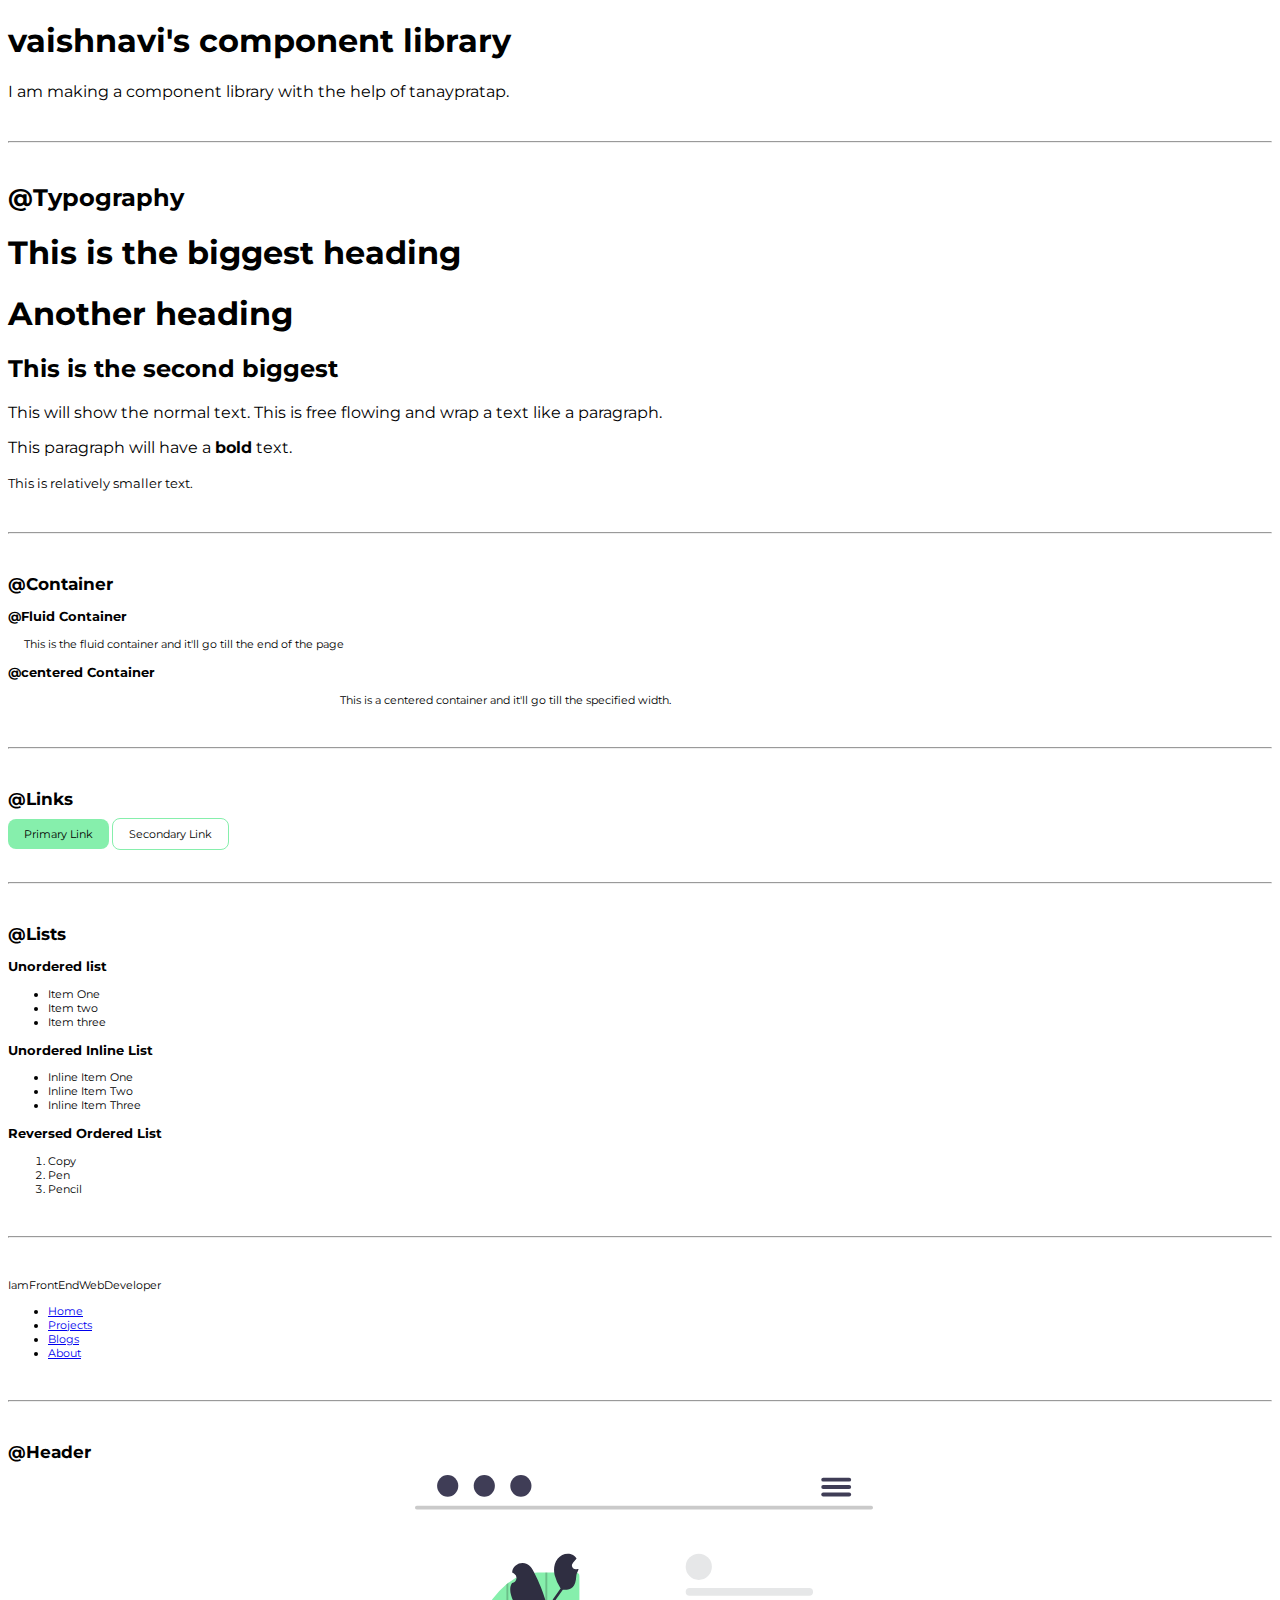
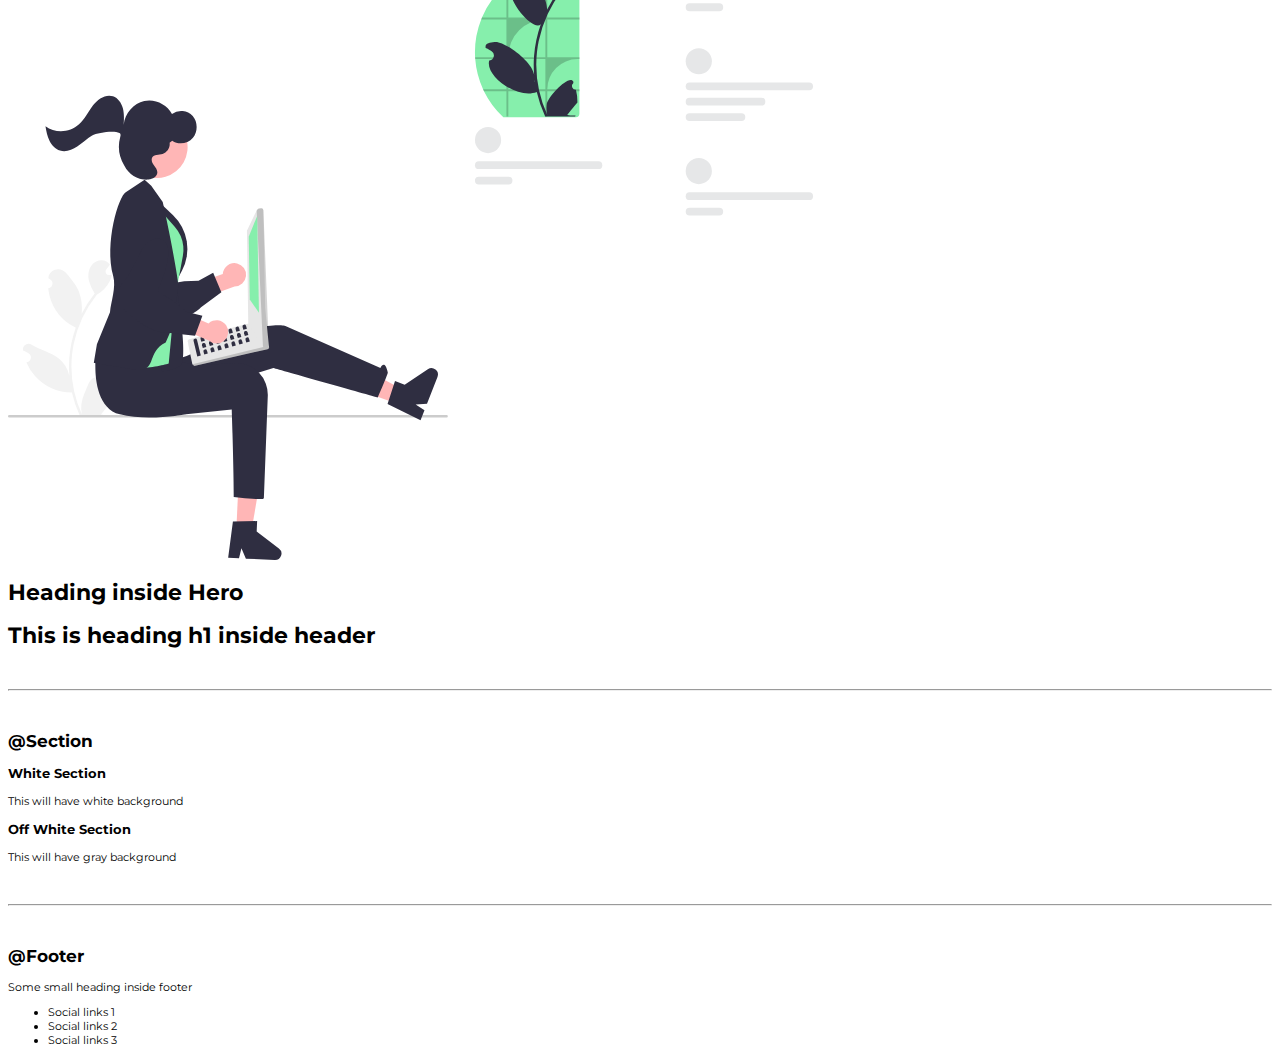
==== index.html @ 8c8ff45e "style: links" ====
<!DOCTYPE html>
<html lang="en">

<head>
    <meta charset="UTF-8">
    <meta http-equiv="X-UA-Compatible" content="IE=edge">
    <meta name="viewport" content="width=device-width, initial-scale=1.0">
    <title>Component Library</title>

    <link href="styles.css" rel="stylesheet" />
</head>

<body>
    <h1>vaishnavi's component library</h1>
    <p>I am making a component library with the help of tanaypratap.</p>

    <hr>

    <h2>@Typography</h2>

    <h1> This is the biggest heading</h1>
    <h1>Another heading</h1>

    <h2>This is the second biggest </h2>
    <p>This will show the normal text. This is free flowing and wrap a text like a paragraph. </p>
    <p>This paragraph will have a <strong>bold</strong> text.</p>
    <small>This is relatively smaller text.<small>

            <hr>

            <h2>@Container</h2>

            <h3>@Fluid Container</h3>
            <div class="container">This is the fluid container and it'll go till the end of the page</div>

            <h3>@centered Container</h3>
            <div class="container container-center">This is a centered container and it'll go till the specified width.
            </div>


                <hr>

                    <h2>@Links</h2>

                    <a class="link link-primary"href="/">Primary Link</a>
                    <a class="link link-secondary"href="/">Secondary Link</a>

                    <hr>

                    <h2>@Lists</h2>

                    <h3>Unordered list</h3>
                    <ul>
                        <li>Item One</li>
                        <li>Item two</li>
                        <li>Item three</li>
                    </ul>

                    <h3>Unordered Inline List</h3>
                    <ul>
                        <li>Inline Item One</li>
                        <li>Inline Item Two</li>
                        <li>Inline Item Three</li>
                    </ul>

                    <h3>Reversed Ordered List</h3>
                    <ol>
                        <li>Copy</li>
                        <li>Pen</li>
                        <li>Pencil</li>
                    </ol>

                    <hr>

                    <nav>
                        <div>IamFrontEndWebDeveloper</div>
                        <ul>
                            <li>
                                <a href="/">Home</a>
                            </li>
                            <li>
                                <a href="/">Projects</a>
                            </li>
                            <li>
                                <a href="/">Blogs</a>
                            </li>
                            <li>
                                <a href="/">About</a>
                            </li>
                        </ul>
                    </nav>

                    <hr>
                    <h2>@Header</h2>
                    <header>
                        <img src="images/hero.svg" />
                        <h1>Heading inside Hero</h1>
                        <h1>This is heading h1 inside header</h1>

                    </header>

                    <hr>

                    <h2>@Section</h2>
                    <section>
                        <h3>White Section</h3>
                        <p>This will have white background</p>
                    </section>

                    <section>
                        <h3>Off White Section</h3>
                        <p>This will have gray background</p>
                    </section>

                    <hr>

                    <h2>@Footer</h2>
                    <footer>
                        <div>Some small heading inside footer</div>
                        <ul>
                            <li>Social links 1</li>
                            <li>Social links 2</li>
                            <li>Social links 3</li>
                        </ul>
                    </footer>


                    <!-- <div style="height: 25vh;"></div> -->
                    <!-- vh means veiw height -->


</body>

</html>
---- styles.css ----
@import url('https://fonts.googleapis.com/css2?family=Montserrat:wght@400;700&display=swap');

:root{
    --primary-color: #86efac;
}

body{
    font-family: 'Montserrat', sans-serif; 
}

hr{
    margin: 2.5rem 0rem;
}


/**Container**/
.container{
    padding: 0rem 1rem;
}

.container-center{
max-width: 600px; 
 margin: auto;
} 

/* links */
.link{
text-decoration: none;
padding: 0.5rem 1rem;
}

.link-primary {
    background-color: var(--primary-color);
    border-radius: 0.5rem;
    color: black;
}

.link-secondary{
    color: black;
    border-radius: 0.5rem;
    border: 1px solid var(--primary-color);
}
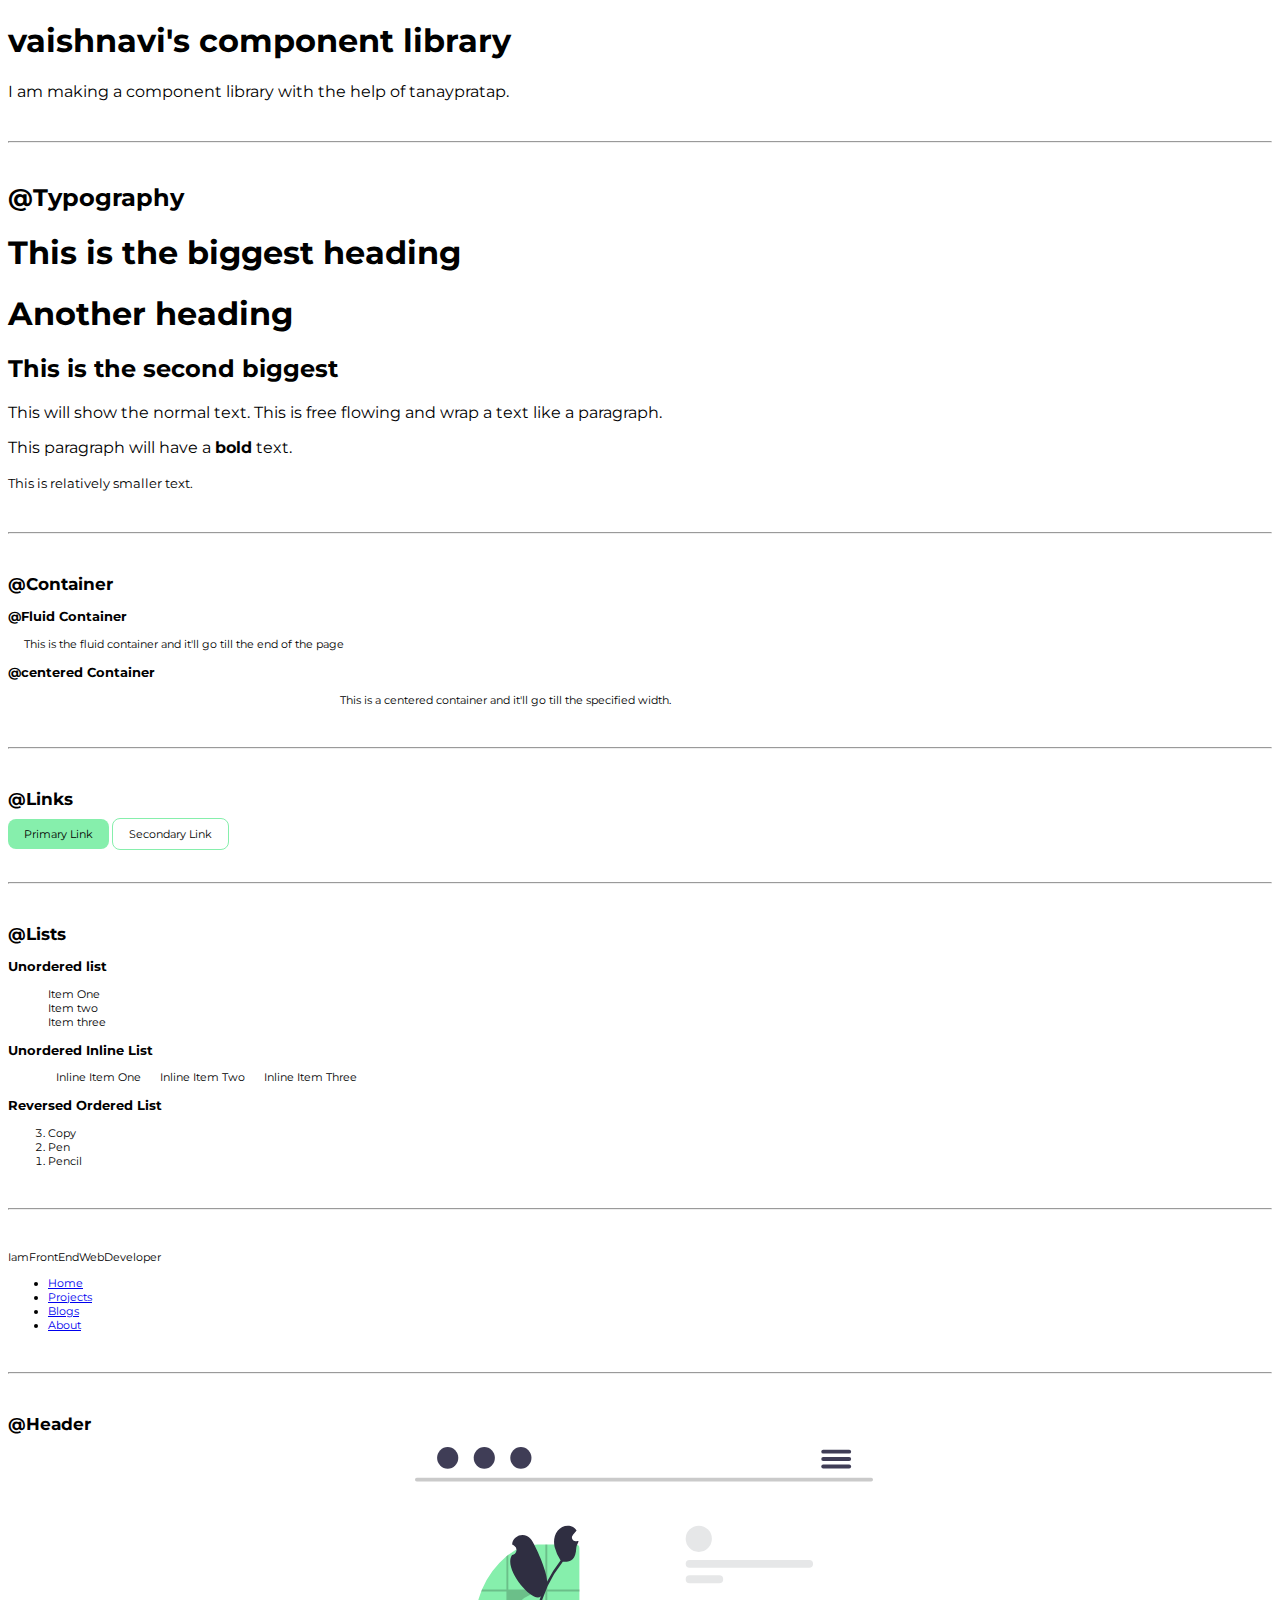
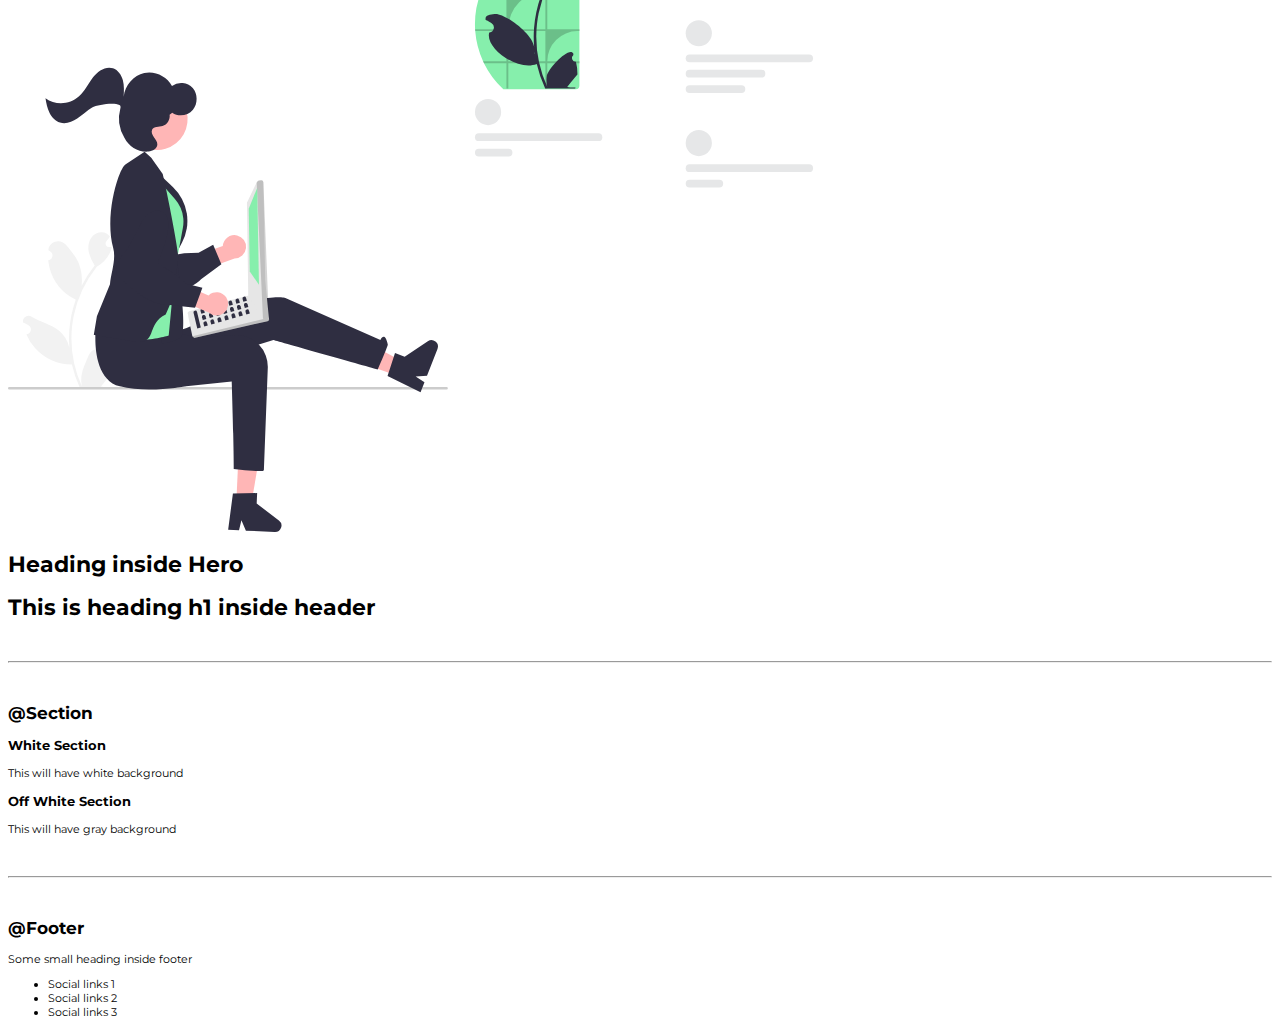
==== commit 01399b80: "style: lists" ====
--- a/index.html
+++ b/index.html
@@ -50,21 +50,21 @@
                     <h2>@Lists</h2>
 
                     <h3>Unordered list</h3>
-                    <ul>
+                    <ul class="list-non-bullet">
                         <li>Item One</li>
                         <li>Item two</li>
                         <li>Item three</li>
                     </ul>
 
                     <h3>Unordered Inline List</h3>
-                    <ul>
-                        <li>Inline Item One</li>
-                        <li>Inline Item Two</li>
-                        <li>Inline Item Three</li>
+                    <ul class="list-non-bullets">
+                        <li class="list-item-inline">Inline Item One</li>
+                        <li class="list-item-inline">Inline Item Two</li>
+                        <li class="list-item-inline">Inline Item Three</li>
                     </ul>
 
                     <h3>Reversed Ordered List</h3>
-                    <ol>
+                    <ol reversed>
                         <li>Copy</li>
                         <li>Pen</li>
                         <li>Pencil</li>
--- a/styles.css
+++ b/styles.css
@@ -41,5 +41,12 @@
     border: 1px solid var(--primary-color);
 }
 
+/* lists */
+.list-non-bullet{
+    list-style: none;
+}
 
-
+.list-item-inline{
+    display: inline;
+    padding: 0rem 0.5rem;
+}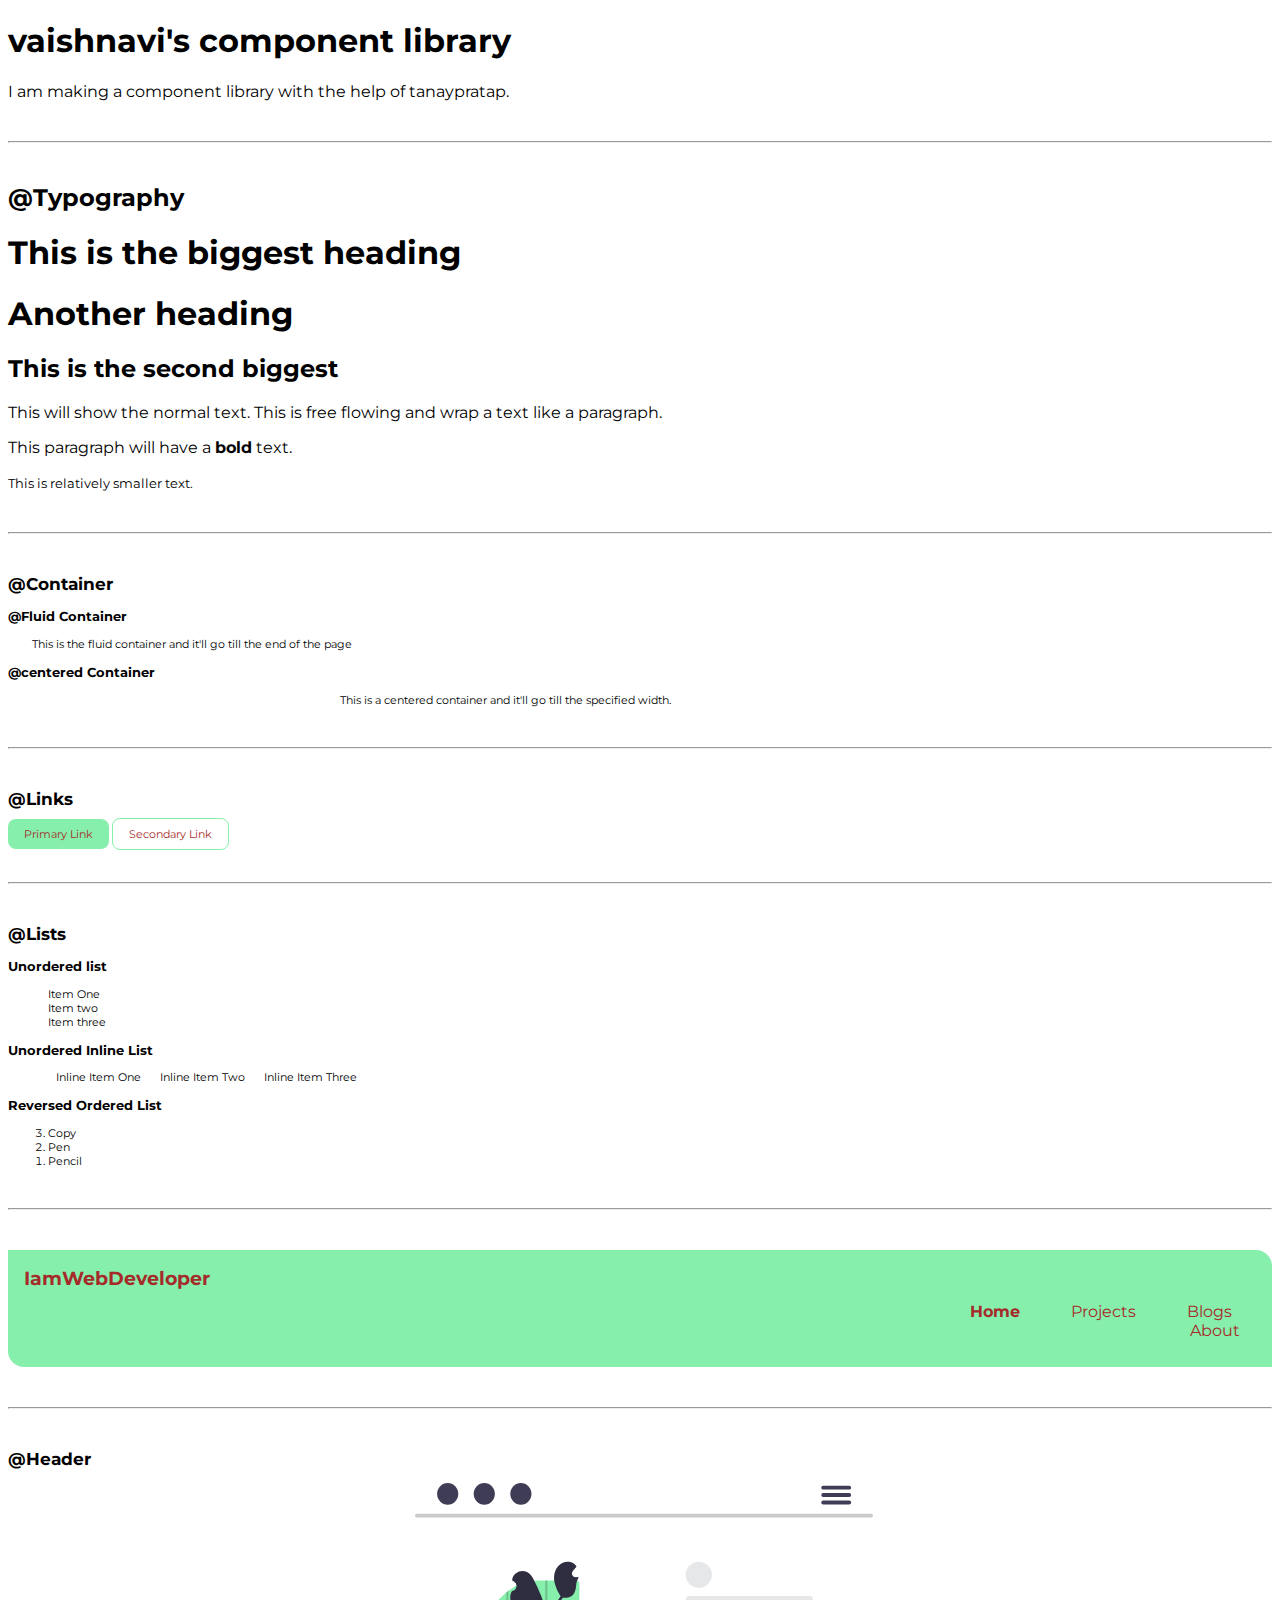
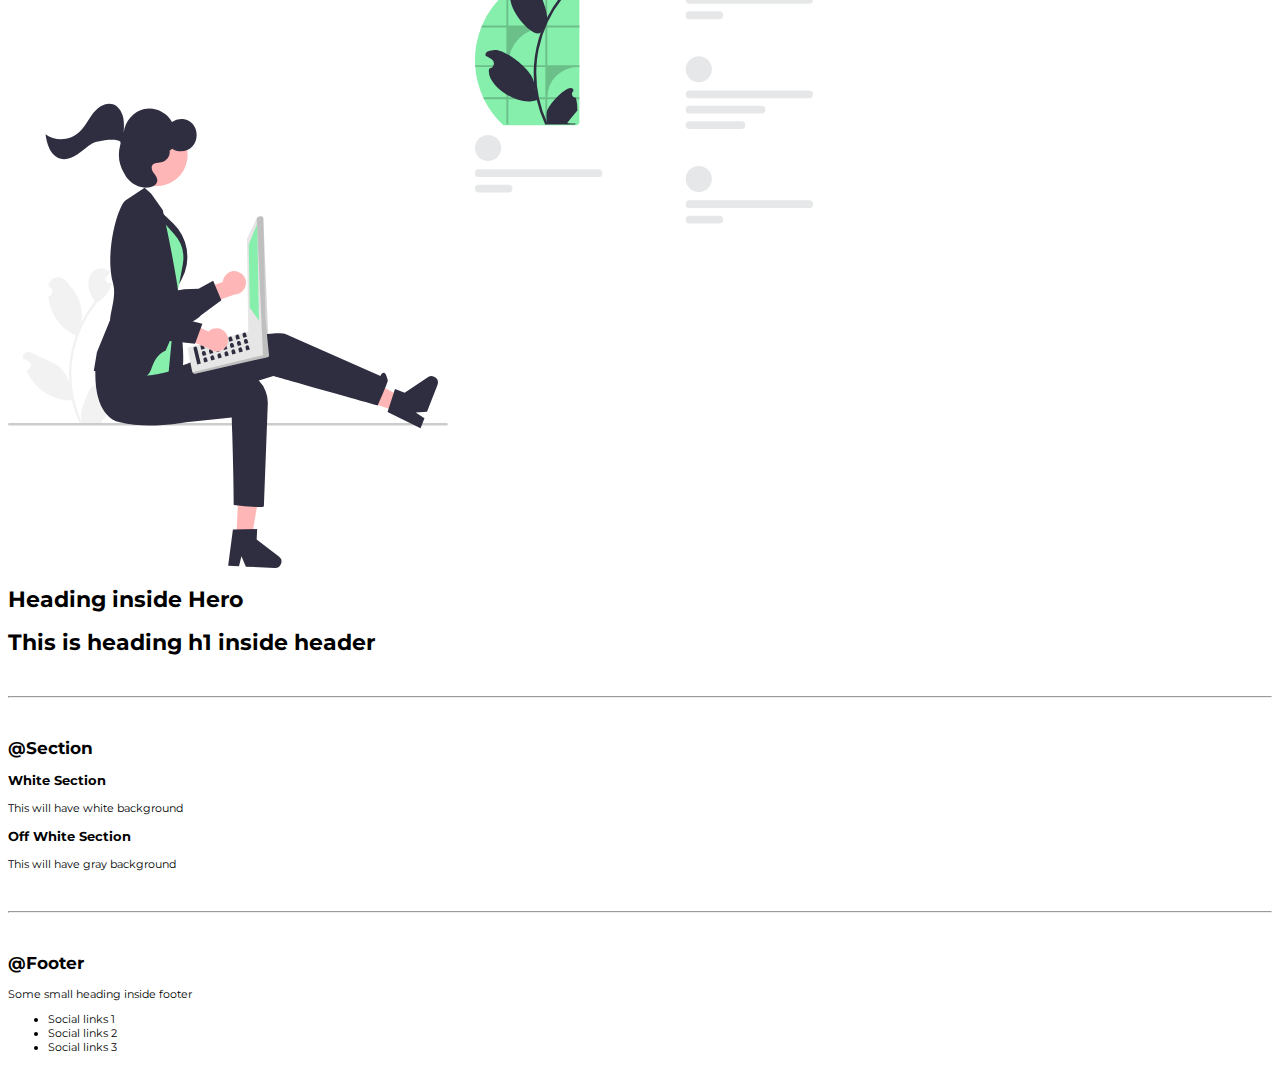
==== commit 87593554: "style: navigation" ====
--- a/index.html
+++ b/index.html
@@ -72,20 +72,20 @@
 
                     <hr>
 
-                    <nav>
-                        <div>IamFrontEndWebDeveloper</div>
-                        <ul>
-                            <li>
-                                <a href="/">Home</a>
+                    <nav class="navigation container">
+                        <div class="nav-brand">IamWebDeveloper</div>
+                        <ul class="list-non-bullet nav-pills">
+                            <li class="list-item-inline">
+                                <a class="link link-active" href="/">Home</a>
+                            </li>
+                            <li class="list-item-inline">
+                                <a class="link" href="/">Projects</a>
+                            </li>
+                            <li class="list-item-inline">
+                                <a class="link" href="/">Blogs</a>
                             </li>
                             <li>
-                                <a href="/">Projects</a>
-                            </li>
-                            <li>
-                                <a href="/">Blogs</a>
-                            </li>
-                            <li>
-                                <a href="/">About</a>
+                                <a class="link" href="/">About</a>
                             </li>
                         </ul>
                     </nav>
--- a/styles.css
+++ b/styles.css
@@ -15,7 +15,8 @@
 
 /**Container**/
 .container{
-    padding: 0rem 1rem;
+    padding: 0rem 1.5rem;
+
 }
 
 .container-center{
@@ -32,11 +33,11 @@
 .link-primary {
     background-color: var(--primary-color);
     border-radius: 0.5rem;
-    color: black;
+    color: brown;
 }
 
 .link-secondary{
-    color: black;
+    color: brown;
     border-radius: 0.5rem;
     border: 1px solid var(--primary-color);
 }
@@ -49,4 +50,34 @@
 .list-item-inline{
     display: inline;
     padding: 0rem 0.5rem;
+}
+
+
+/* navigation */
+
+.navigation{
+    background-color:var(--primary-color);
+    color:brown;
+    padding: 1rem;
+    /* border-bottom-left-radius: 1rem;
+    border-top-right-radius: 1rem; */
+    border-radius: 0rem 1rem 0rem 1rem;
+}
+
+.navigation .nav-brand{
+    font-weight: bold;
+    font-size: 1.2rem;
+}
+
+.navigation .nav-pills{
+    text-align: right;
+}
+
+.navigation .link{
+    color:brown;
+    font-size: medium;
+}
+
+.navigation .link-active{
+    font-weight: bold;
 }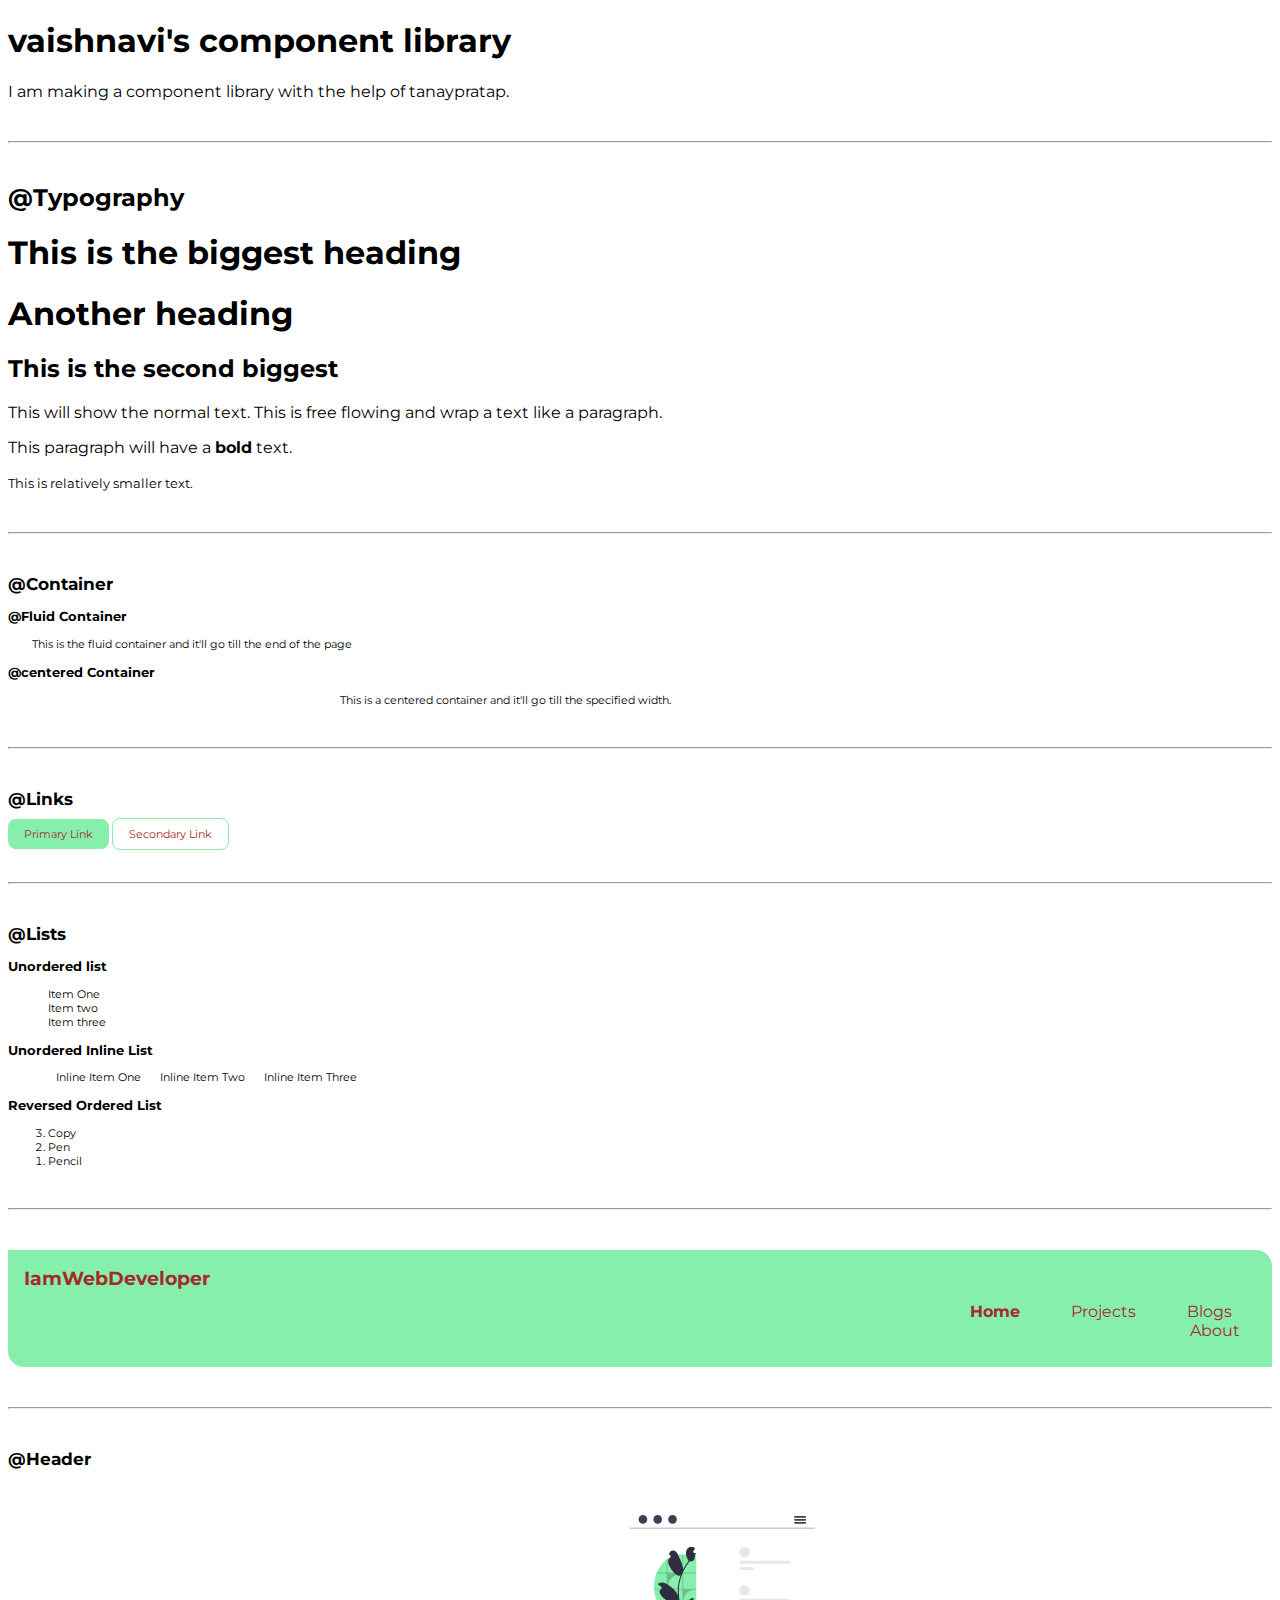
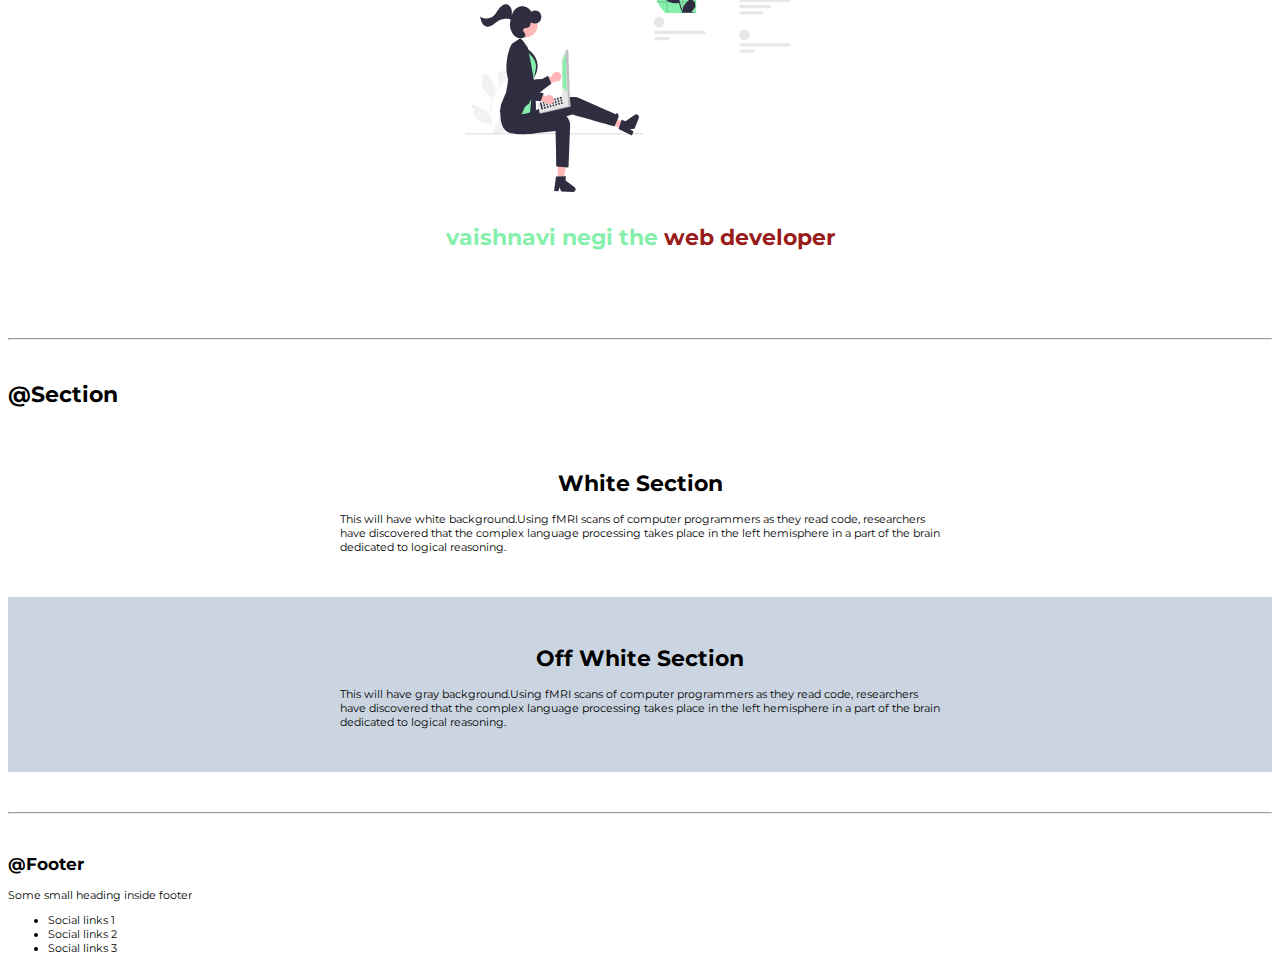
==== commit b070b3ca: "style: section" ====
--- a/index.html
+++ b/index.html
@@ -92,24 +92,26 @@
 
                     <hr>
                     <h2>@Header</h2>
-                    <header>
-                        <img src="images/hero.svg" />
-                        <h1>Heading inside Hero</h1>
-                        <h1>This is heading h1 inside header</h1>
-
+                    <header class="hero">
+                        <img class="hero-img" src="images/hero.svg" />
+                        <h1 class="hero-heading"> <span style="color: var(--primary-color)">vaishnavi negi the </span>web developer</h1>
                     </header>
 
                     <hr>
 
-                    <h2>@Section</h2>
-                    <section>
-                        <h3>White Section</h3>
-                        <p>This will have white background</p>
+                    <h1>@Section</h1>
+                    <section class="section"><div class="container container-center"><h1>White Section</h1>
+                        <p>This will have white background.Using fMRI scans of computer programmers as they read code, researchers have discovered that the complex language processing takes place in the left hemisphere in a part of the brain dedicated to logical reasoning.</p>
+                    </div>
+                        
                     </section>
 
-                    <section>
-                        <h3>Off White Section</h3>
-                        <p>This will have gray background</p>
+                    <section class="section ow">
+                        <div class="container container-center"><h1>Off White Section</h1>
+                            <p>This will have gray background.Using fMRI scans of computer programmers as they read code, researchers have discovered that the complex language processing takes place in the left hemisphere in a part of the brain dedicated to logical reasoning.</p>
+
+                        </div>
+                        
                     </section>
 
                     <hr>
--- a/styles.css
+++ b/styles.css
@@ -2,6 +2,8 @@
 
 :root{
     --primary-color: #86efac;
+--dark-red: #991b1b;
+--off-white: #cbd5e1;
 }
 
 body{
@@ -80,4 +82,38 @@
 
 .navigation .link-active{
     font-weight: bold;
-}+}
+
+/* header */
+
+.hero{
+    padding: 2rem;
+}
+
+.hero .hero-img{
+    max-width: 350px;
+    display: block;
+    margin: auto;
+}
+ 
+.hero .hero-heading{
+    padding-top: 1rem;
+    text-align: center;
+    color: var(--dark-red);
+    }
+
+    /* section */
+
+    .section{
+        padding: 2rem;
+    }
+     
+    .section h1{
+        text-align: center;
+
+    }
+
+    .ow{
+        background-color: var(--off-white);
+    }
+    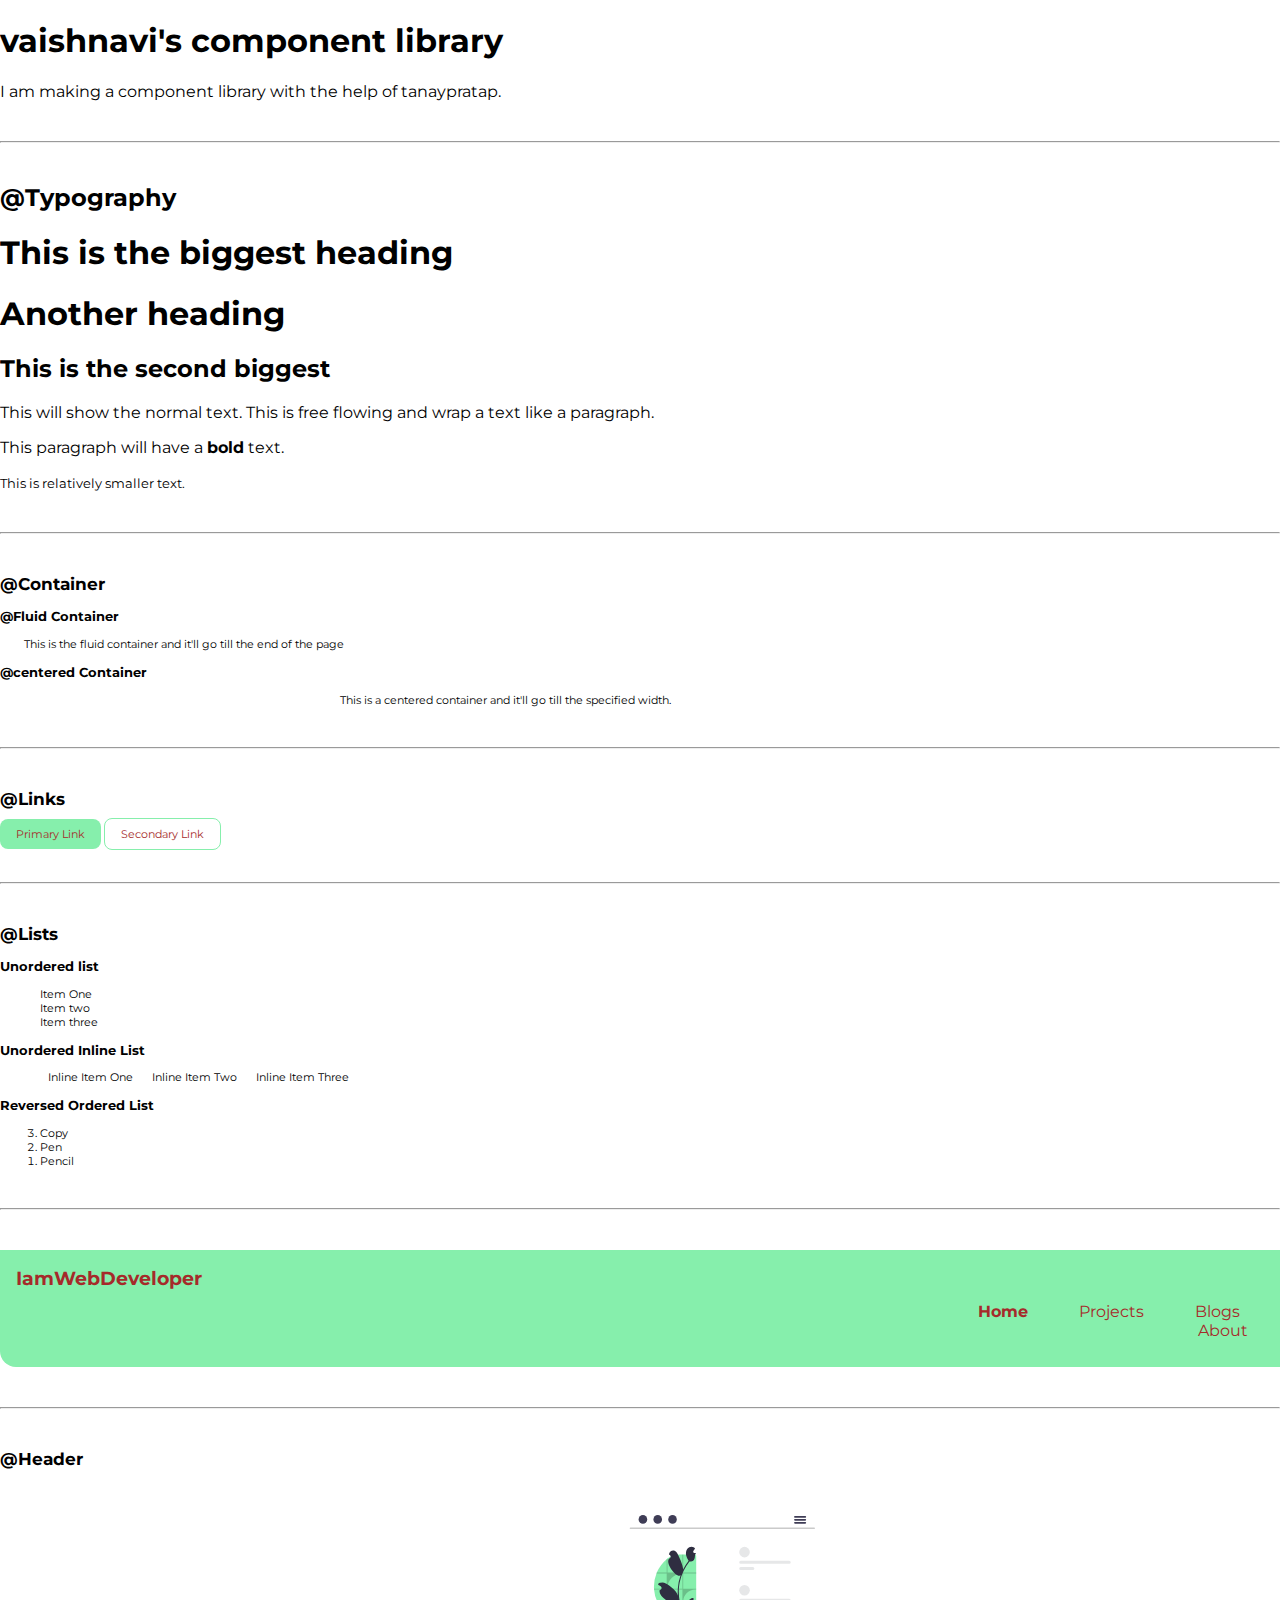
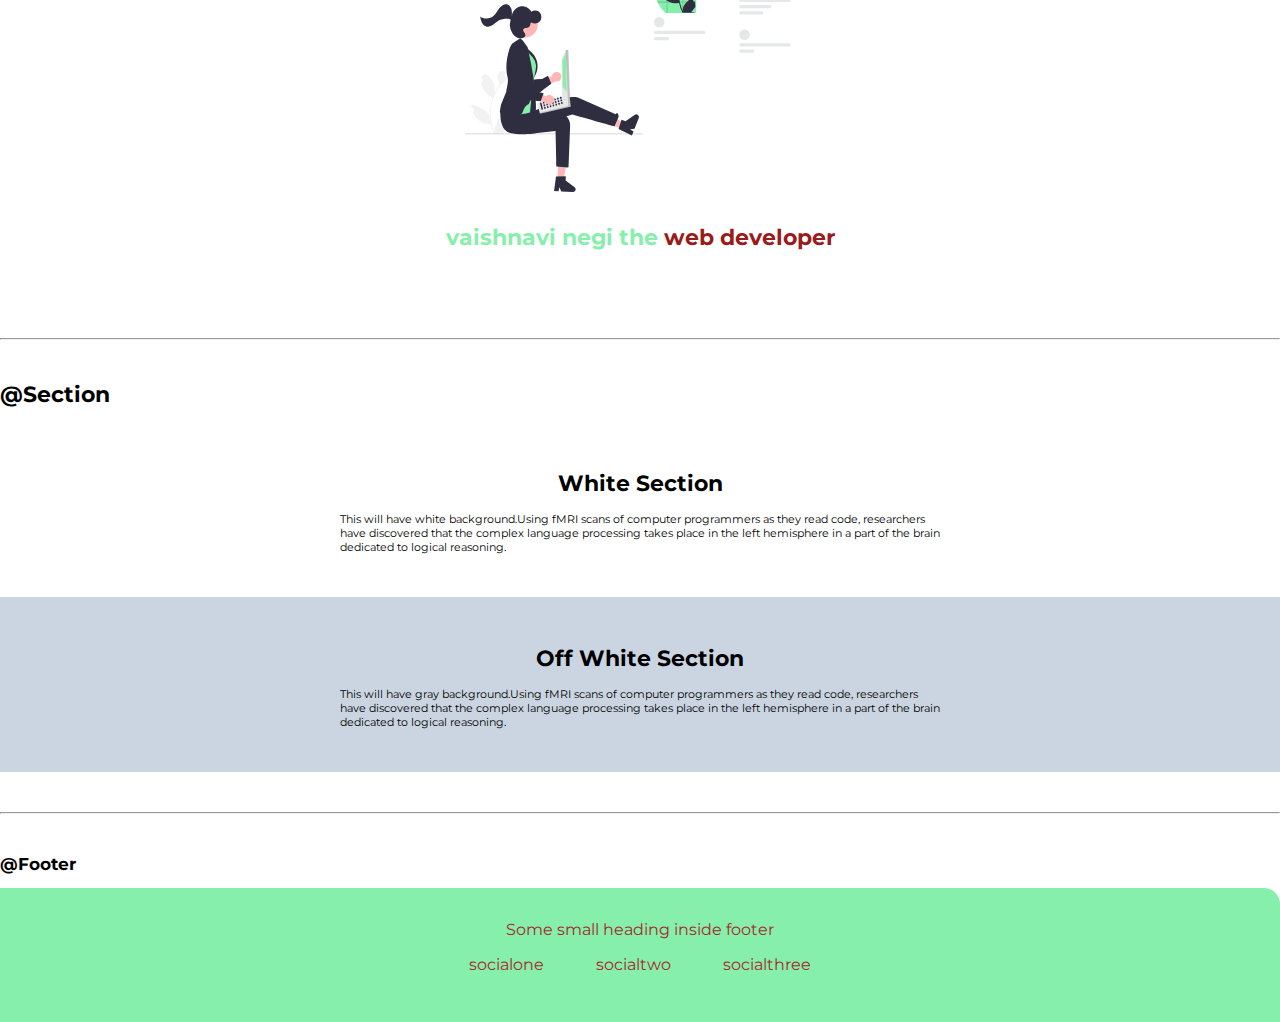
==== commit 8e15ad18: "style: footer" ====
--- a/index.html
+++ b/index.html
@@ -38,97 +38,106 @@
             </div>
 
 
-                <hr>
+            <hr>
 
-                    <h2>@Links</h2>
+            <h2>@Links</h2>
 
-                    <a class="link link-primary"href="/">Primary Link</a>
-                    <a class="link link-secondary"href="/">Secondary Link</a>
+            <a class="link link-primary" href="/">Primary Link</a>
+            <a class="link link-secondary" href="/">Secondary Link</a>
 
-                    <hr>
+            <hr>
 
-                    <h2>@Lists</h2>
+            <h2>@Lists</h2>
 
-                    <h3>Unordered list</h3>
-                    <ul class="list-non-bullet">
-                        <li>Item One</li>
-                        <li>Item two</li>
-                        <li>Item three</li>
-                    </ul>
+            <h3>Unordered list</h3>
+            <ul class="list-non-bullet">
+                <li>Item One</li>
+                <li>Item two</li>
+                <li>Item three</li>
+            </ul>
 
-                    <h3>Unordered Inline List</h3>
-                    <ul class="list-non-bullets">
-                        <li class="list-item-inline">Inline Item One</li>
-                        <li class="list-item-inline">Inline Item Two</li>
-                        <li class="list-item-inline">Inline Item Three</li>
-                    </ul>
+            <h3>Unordered Inline List</h3>
+            <ul class="list-non-bullet">
+                <li class="list-item-inline">Inline Item One</li>
+                <li class="list-item-inline">Inline Item Two</li>
+                <li class="list-item-inline">Inline Item Three</li>
+            </ul>
 
-                    <h3>Reversed Ordered List</h3>
-                    <ol reversed>
-                        <li>Copy</li>
-                        <li>Pen</li>
-                        <li>Pencil</li>
-                    </ol>
+            <h3>Reversed Ordered List</h3>
+            <ol reversed>
+                <li>Copy</li>
+                <li>Pen</li>
+                <li>Pencil</li>
+            </ol>
 
-                    <hr>
+            <hr>
 
-                    <nav class="navigation container">
-                        <div class="nav-brand">IamWebDeveloper</div>
-                        <ul class="list-non-bullet nav-pills">
-                            <li class="list-item-inline">
-                                <a class="link link-active" href="/">Home</a>
-                            </li>
-                            <li class="list-item-inline">
-                                <a class="link" href="/">Projects</a>
-                            </li>
-                            <li class="list-item-inline">
-                                <a class="link" href="/">Blogs</a>
-                            </li>
-                            <li>
-                                <a class="link" href="/">About</a>
-                            </li>
-                        </ul>
-                    </nav>
+            <nav class="navigation container">
+                <div class="nav-brand">IamWebDeveloper</div>
+                <ul class="list-non-bullet nav-pills">
+                    <li class="list-item-inline">
+                        <a class="link link-active" href="/">Home</a>
+                    </li>
+                    <li class="list-item-inline">
+                        <a class="link" href="/">Projects</a>
+                    </li>
+                    <li class="list-item-inline">
+                        <a class="link" href="/">Blogs</a>
+                    </li>
+                    <li>
+                        <a class="link" href="/">About</a>
+                    </li>
+                </ul>
+            </nav>
 
-                    <hr>
-                    <h2>@Header</h2>
-                    <header class="hero">
-                        <img class="hero-img" src="images/hero.svg" />
-                        <h1 class="hero-heading"> <span style="color: var(--primary-color)">vaishnavi negi the </span>web developer</h1>
-                    </header>
+            <hr>
+            <h2>@Header</h2>
+            <header class="hero">
+                <img class="hero-img" src="images/hero.svg" />
+                <h1 class="hero-heading"> <span style="color: var(--primary-color)">vaishnavi negi the </span>web
+                    developer</h1>
+            </header>
 
-                    <hr>
+            <hr>
 
-                    <h1>@Section</h1>
-                    <section class="section"><div class="container container-center"><h1>White Section</h1>
-                        <p>This will have white background.Using fMRI scans of computer programmers as they read code, researchers have discovered that the complex language processing takes place in the left hemisphere in a part of the brain dedicated to logical reasoning.</p>
-                    </div>
-                        
-                    </section>
+            <h1>@Section</h1>
+            <section class="section">
+                <div class="container container-center">
+                    <h1>White Section</h1>
+                    <p>This will have white background.Using fMRI scans of computer programmers as they read code,
+                        researchers have discovered that the complex language processing takes place in the left
+                        hemisphere in a part of the brain dedicated to logical reasoning.</p>
+                </div>
 
-                    <section class="section ow">
-                        <div class="container container-center"><h1>Off White Section</h1>
-                            <p>This will have gray background.Using fMRI scans of computer programmers as they read code, researchers have discovered that the complex language processing takes place in the left hemisphere in a part of the brain dedicated to logical reasoning.</p>
+            </section>
 
-                        </div>
-                        
-                    </section>
+            <section class="section ow">
+                <div class="container container-center">
+                    <h1>Off White Section</h1>
+                    <p>This will have gray background.Using fMRI scans of computer programmers as they read code,
+                        researchers have discovered that the complex language processing takes place in the left
+                        hemisphere in a part of the brain dedicated to logical reasoning.</p>
 
-                    <hr>
+                </div>
 
-                    <h2>@Footer</h2>
-                    <footer>
-                        <div>Some small heading inside footer</div>
-                        <ul>
-                            <li>Social links 1</li>
-                            <li>Social links 2</li>
-                            <li>Social links 3</li>
-                        </ul>
-                    </footer>
+            </section>
+
+            <hr>
+
+            <h2>@Footer</h2>
+            <footer class="footer">
+                <div class="footer-header">Some small heading inside footer</div>
+                <ul class="social-links list-non-bullet">
+
+                <li class="list-item-inline"><a class="link" href="/">socialone</a></li>
+                <li class="list-item-inline"><a class="link" href="/">socialtwo</a></li>
+                <li class="list-item-inline"><a class="link" href="/">socialthree</a></li>
+                </ul>
+            </footer>
 
 
-                    <!-- <div style="height: 25vh;"></div> -->
-                    <!-- vh means veiw height -->
+            <!-- <div style="height: 25vh;"></div> -->
+            <!-- vh means veiw height -->
 
 
 </body>
--- a/styles.css
+++ b/styles.css
@@ -8,6 +8,7 @@
 
 body{
     font-family: 'Montserrat', sans-serif; 
+    margin: 0px;
 }
 
 hr{
@@ -63,7 +64,7 @@
     padding: 1rem;
     /* border-bottom-left-radius: 1rem;
     border-top-right-radius: 1rem; */
-    border-radius: 0rem 1rem 0rem 1rem;
+    border-radius: 0rem 0rem 0rem 1rem;
 }
 
 .navigation .nav-brand{
@@ -116,4 +117,22 @@
     .ow{
         background-color: var(--off-white);
     }
-    +
+    /* footer */
+
+    .footer{
+        background-color: var(--primary-color);
+        padding: 2rem;
+        text-align: center;
+        color: brown;
+        font-size: medium;
+        border-radius: 0rem 1rem 0rem 0rem;
+    }
+
+    .footer .link{
+        color: brown;
+    }
+
+    .footer ul{
+        padding-inline-start: 0px;
+    }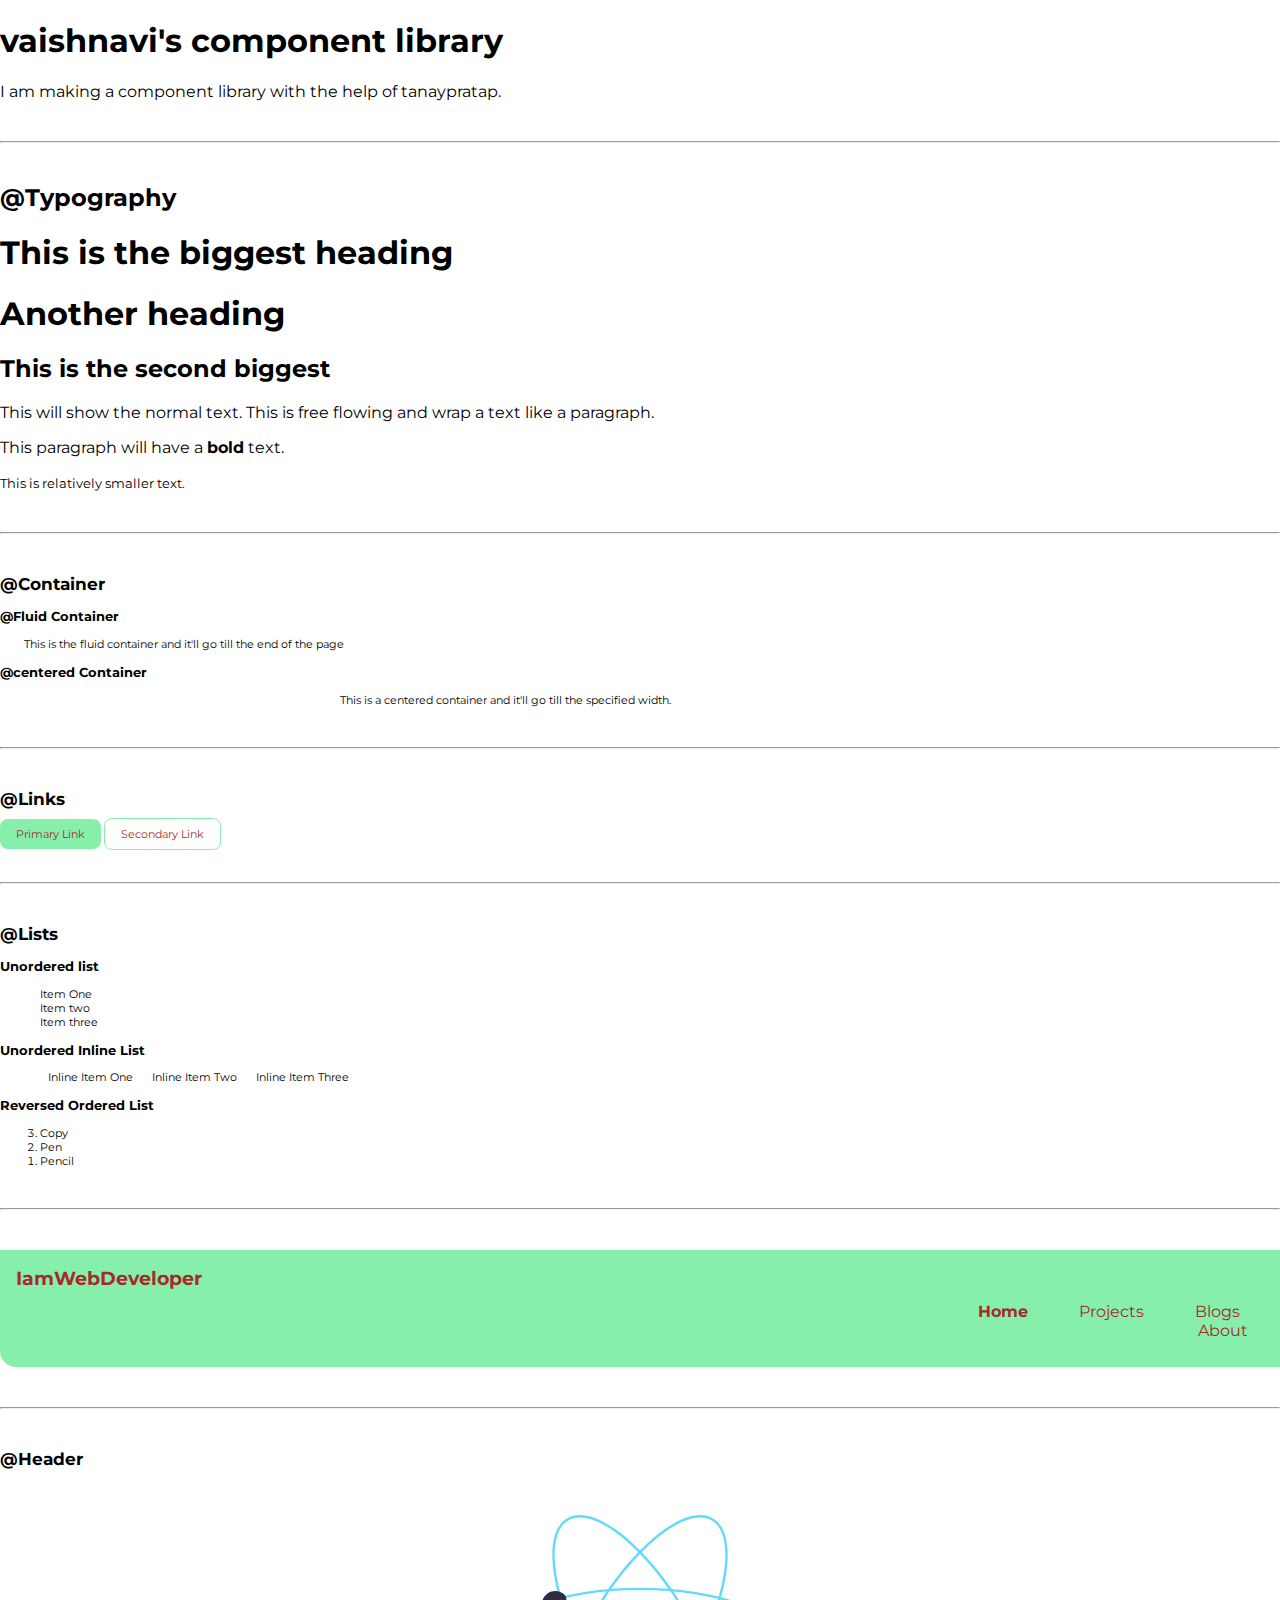
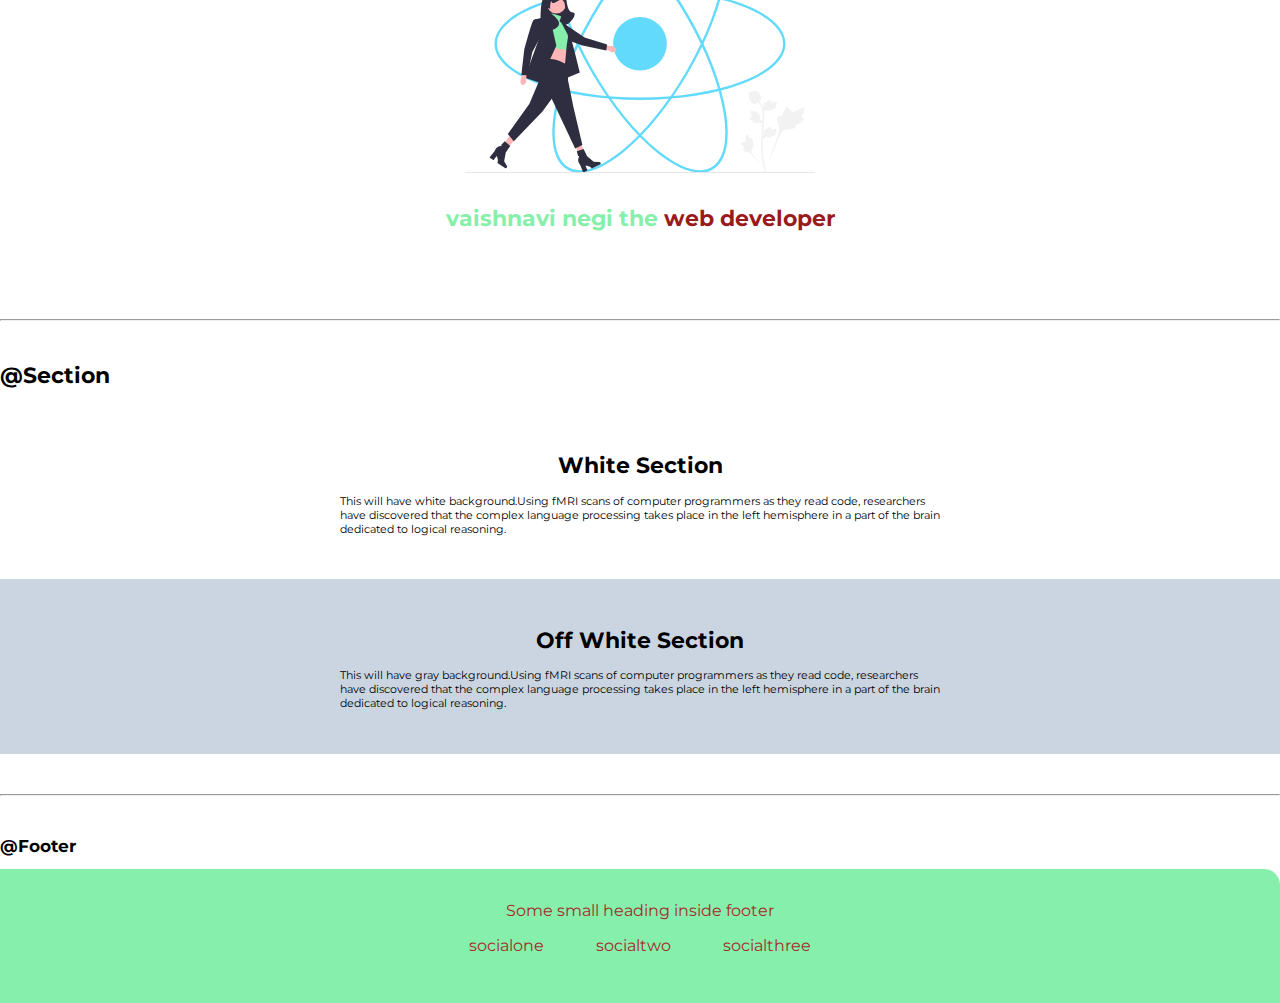
==== commit 1cc243bb: "style: image" ====
--- a/index.html
+++ b/index.html
@@ -93,7 +93,7 @@
             <hr>
             <h2>@Header</h2>
             <header class="hero">
-                <img class="hero-img" src="images/hero.svg" />
+                <img class="hero-img" src="/images/hero.svg" />
                 <h1 class="hero-heading"> <span style="color: var(--primary-color)">vaishnavi negi the </span>web
                     developer</h1>
             </header>
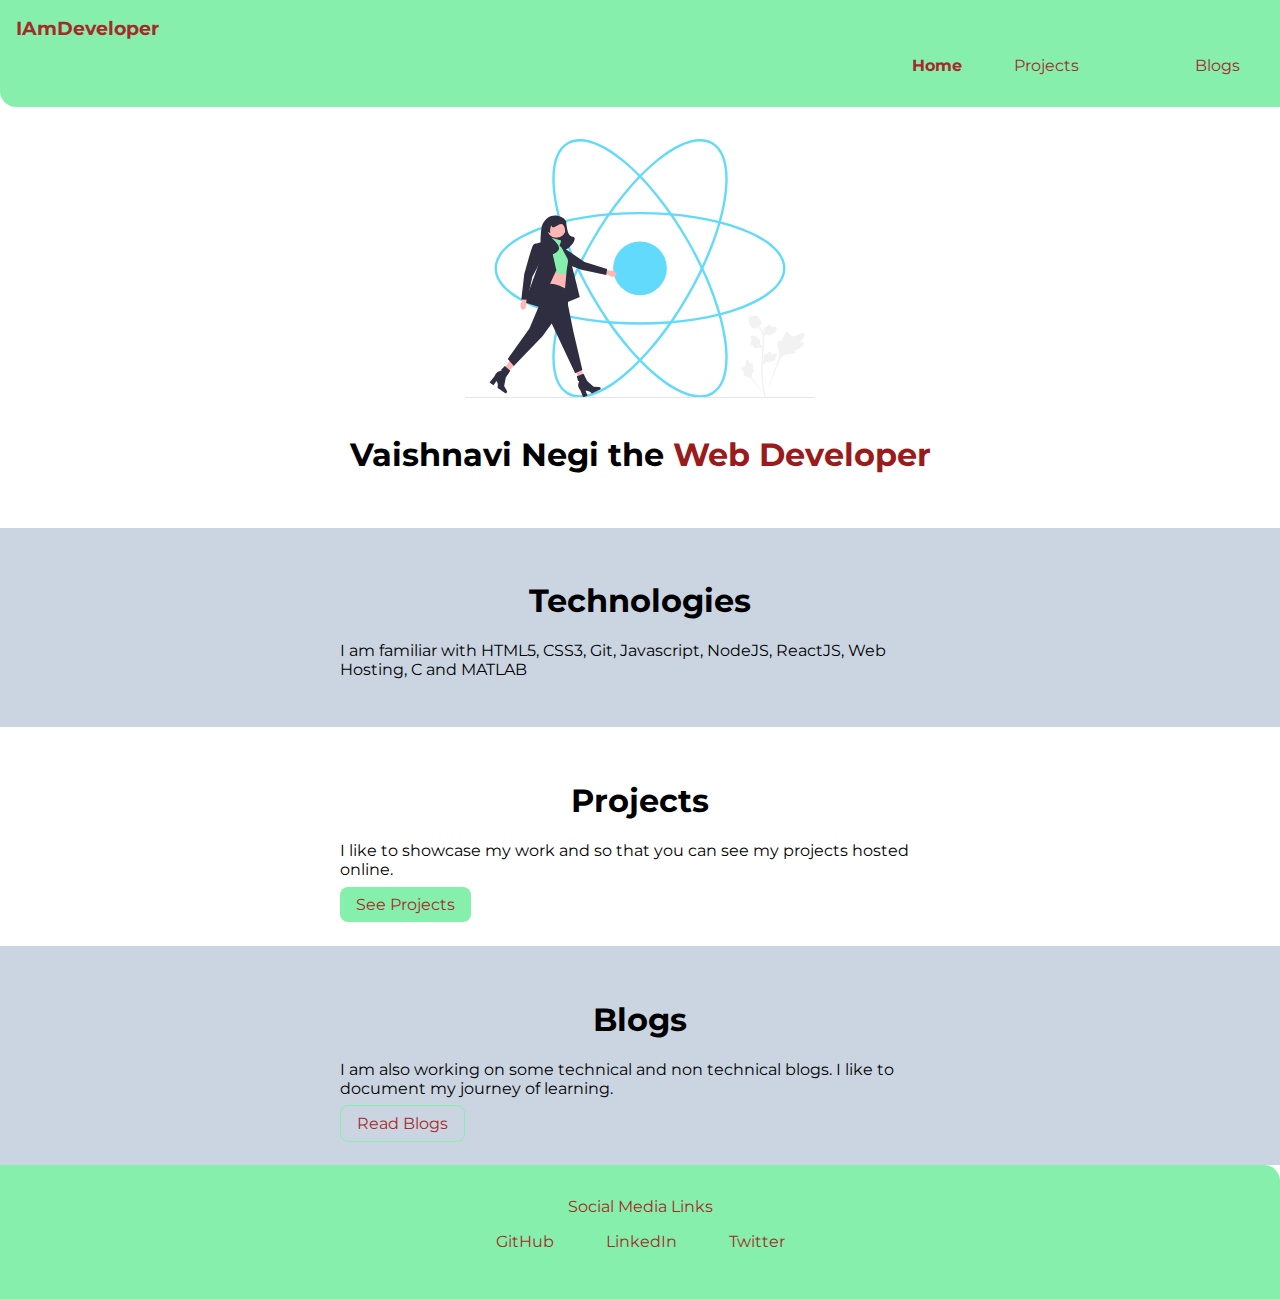
==== commit fe41a7cb: "feat: added project" ====
--- a/index.html
+++ b/index.html
@@ -1,145 +1,83 @@
 <!DOCTYPE html>
 <html lang="en">
-
 <head>
     <meta charset="UTF-8">
     <meta http-equiv="X-UA-Compatible" content="IE=edge">
     <meta name="viewport" content="width=device-width, initial-scale=1.0">
-    <title>Component Library</title>
-
+    <title>Home | vaishnavinegi </title>
     <link href="styles.css" rel="stylesheet" />
 </head>
-
 <body>
-    <h1>vaishnavi's component library</h1>
-    <p>I am making a component library with the help of tanaypratap.</p>
-
-    <hr>
-
-    <h2>@Typography</h2>
-
-    <h1> This is the biggest heading</h1>
-    <h1>Another heading</h1>
-
-    <h2>This is the second biggest </h2>
-    <p>This will show the normal text. This is free flowing and wrap a text like a paragraph. </p>
-    <p>This paragraph will have a <strong>bold</strong> text.</p>
-    <small>This is relatively smaller text.<small>
-
-            <hr>
-
-            <h2>@Container</h2>
-
-            <h3>@Fluid Container</h3>
-            <div class="container">This is the fluid container and it'll go till the end of the page</div>
-
-            <h3>@centered Container</h3>
-            <div class="container container-center">This is a centered container and it'll go till the specified width.
-            </div>
+   
+    <nav class="navigation container">
+        <div class="nav-brand">IAmDeveloper</div>
+        <ul class="list-non-bullet nav-pills">
+            <li class="list-item-inline">
+                <a class="link link-active" href="/">Home</a>
+            </li>
+            <li class="list-item-inline">
+                <a class="link" href="/projects.html">Projects</za>
+            </li>
+            <li class="list-item-inline">
+                <a class="link" href="/blogs.html">Blogs</a>
+            </li>
+        </ul>
+    </nav>
 
 
-            <hr>
+    <header class="hero">
+        <img class="hero-img" src="/images/hero.svg" />
+<h1 class="hero-heading"> <span style="color: black">Vaishnavi Negi the </span>Web Developer</h1>
+    </header>
 
-            <h2>@Links</h2>
+    <section class="section ow">
+        <div class="container container-center">
+            <h1>Technologies</h1>
+            <p>I am familiar with HTML5, CSS3, Git, Javascript, NodeJS, ReactJS, Web Hosting, C and MATLAB</p>
 
-            <a class="link link-primary" href="/">Primary Link</a>
-            <a class="link link-secondary" href="/">Secondary Link</a>
+        </div>
 
-            <hr>
-
-            <h2>@Lists</h2>
-
-            <h3>Unordered list</h3>
-            <ul class="list-non-bullet">
-                <li>Item One</li>
-                <li>Item two</li>
-                <li>Item three</li>
-            </ul>
-
-            <h3>Unordered Inline List</h3>
-            <ul class="list-non-bullet">
-                <li class="list-item-inline">Inline Item One</li>
-                <li class="list-item-inline">Inline Item Two</li>
-                <li class="list-item-inline">Inline Item Three</li>
-            </ul>
-
-            <h3>Reversed Ordered List</h3>
-            <ol reversed>
-                <li>Copy</li>
-                <li>Pen</li>
-                <li>Pencil</li>
-            </ol>
-
-            <hr>
-
-            <nav class="navigation container">
-                <div class="nav-brand">IamWebDeveloper</div>
-                <ul class="list-non-bullet nav-pills">
-                    <li class="list-item-inline">
-                        <a class="link link-active" href="/">Home</a>
-                    </li>
-                    <li class="list-item-inline">
-                        <a class="link" href="/">Projects</a>
-                    </li>
-                    <li class="list-item-inline">
-                        <a class="link" href="/">Blogs</a>
-                    </li>
-                    <li>
-                        <a class="link" href="/">About</a>
-                    </li>
-                </ul>
-            </nav>
-
-            <hr>
-            <h2>@Header</h2>
-            <header class="hero">
-                <img class="hero-img" src="/images/hero.svg" />
-                <h1 class="hero-heading"> <span style="color: var(--primary-color)">vaishnavi negi the </span>web
-                    developer</h1>
-            </header>
-
-            <hr>
-
-            <h1>@Section</h1>
-            <section class="section">
-                <div class="container container-center">
-                    <h1>White Section</h1>
-                    <p>This will have white background.Using fMRI scans of computer programmers as they read code,
-                        researchers have discovered that the complex language processing takes place in the left
-                        hemisphere in a part of the brain dedicated to logical reasoning.</p>
-                </div>
-
-            </section>
-
-            <section class="section ow">
-                <div class="container container-center">
-                    <h1>Off White Section</h1>
-                    <p>This will have gray background.Using fMRI scans of computer programmers as they read code,
-                        researchers have discovered that the complex language processing takes place in the left
-                        hemisphere in a part of the brain dedicated to logical reasoning.</p>
-
-                </div>
-
-            </section>
-
-            <hr>
-
-            <h2>@Footer</h2>
-            <footer class="footer">
-                <div class="footer-header">Some small heading inside footer</div>
-                <ul class="social-links list-non-bullet">
-
-                <li class="list-item-inline"><a class="link" href="/">socialone</a></li>
-                <li class="list-item-inline"><a class="link" href="/">socialtwo</a></li>
-                <li class="list-item-inline"><a class="link" href="/">socialthree</a></li>
-                </ul>
-            </footer>
+    </section>
 
 
-            <!-- <div style="height: 25vh;"></div> -->
-            <!-- vh means veiw height -->
+    <section class="section">
+        <div class="container container-center">
+            <h1>Projects</h1>
+            <p>I like to showcase my work and so that you can see my projects hosted online.</p>
+
+            <a class="link link-primary" href="/projects.html">See Projects</a>
+        </div>
+
+    </section>
+
+    <section class="section ow">
+        <div class="container container-center">
+            <h1>Blogs</h1>
+            <p>I am also working on some technical and non technical blogs. I like to document my journey of learning.</p>
+
+            <a class="link link-secondary" href="/blogs.html">Read Blogs</a>
+        </div>
+
+    </section>
+
+    <footer class="footer">
+        <div class="footer-header">Social Media Links</div>
+        <ul class="social-links list-non-bullet">
+
+        <li class="list-item-inline"><a class="link" href="https://github.com/VaishnaviNegi20">GitHub</a></li>
+        <li class="list-item-inline"><a class="link" href="https://www.linkedin.com/in/vaishnavinegi99">LinkedIn</a></li>
+        <li class="list-item-inline"><a class="link" href="https://twitter.com/RealVaishnaviN">Twitter</a></li>
+        </ul>
+    </footer>   
+
+
+
+
+
+
+
+
 
 
 </body>
-
 </html>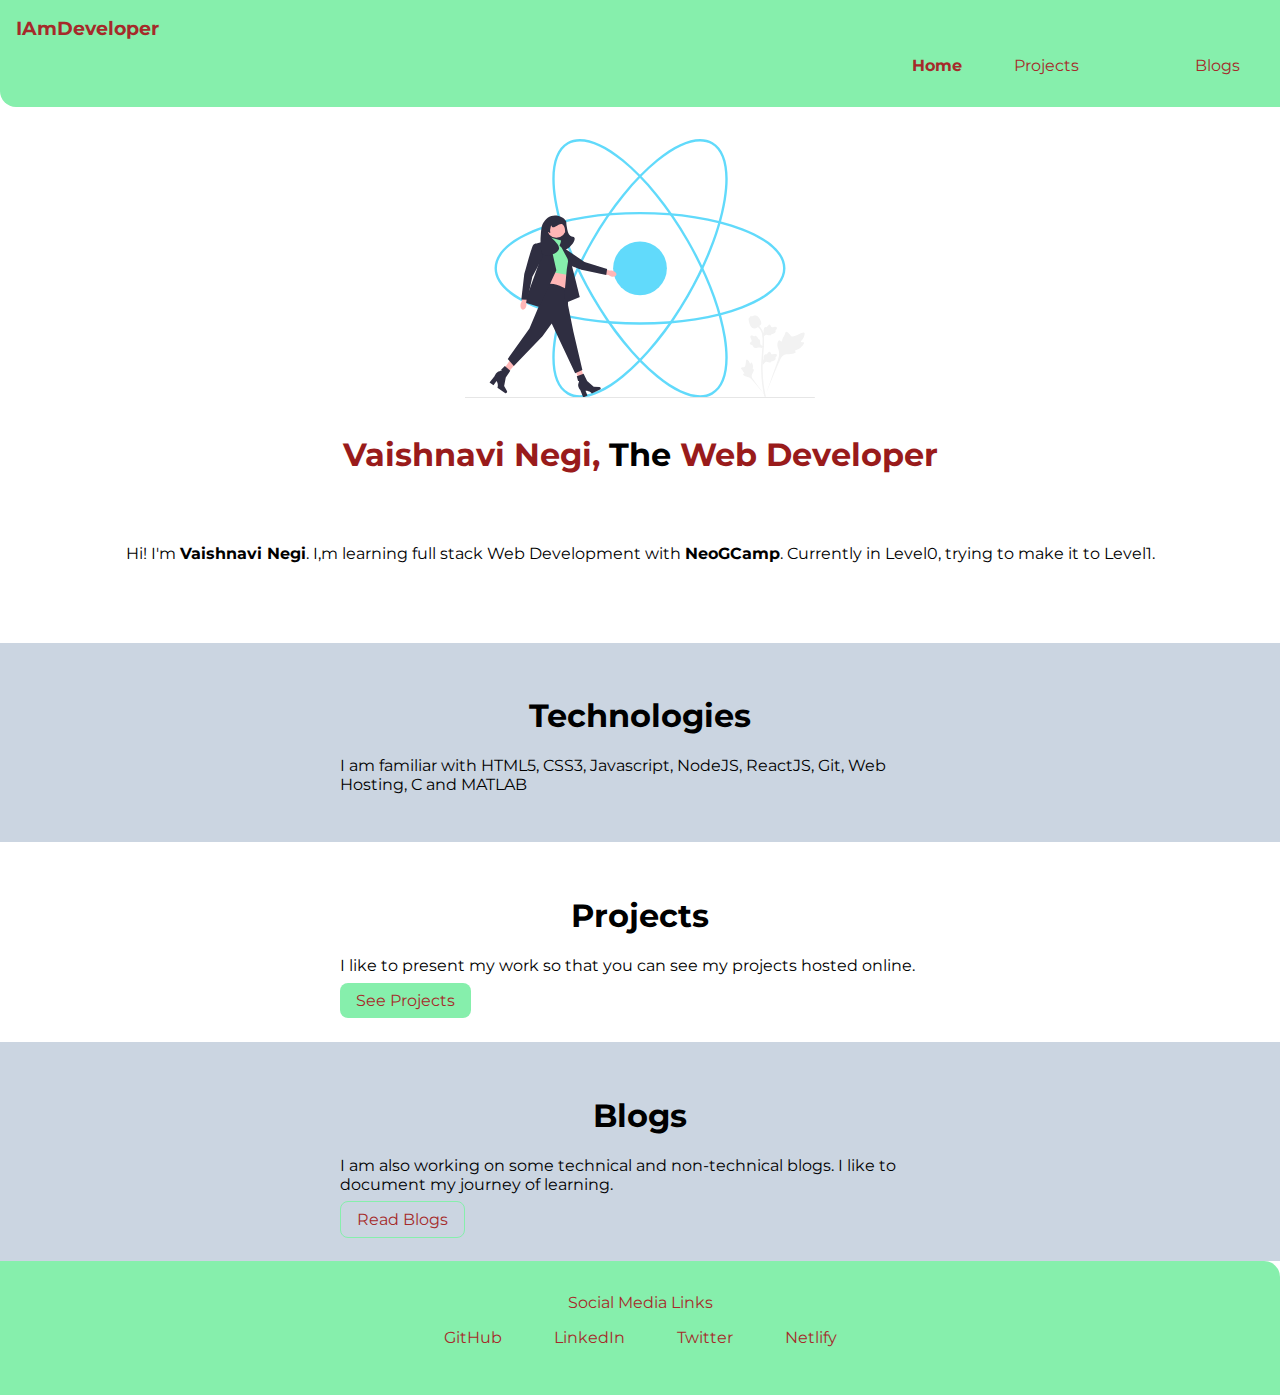
==== commit 94cb2536: "docs: updated" ====
--- a/index.html
+++ b/index.html
@@ -27,13 +27,15 @@
 
     <header class="hero">
         <img class="hero-img" src="/images/hero.svg" />
-<h1 class="hero-heading"> <span style="color: black">Vaishnavi Negi the </span>Web Developer</h1>
+<h1 class="hero-heading"> <span style="color: var(--dark-red)">Vaishnavi Negi,</span> <span style="color:black">The </span></span>Web Developer</h1>
     </header>
+
+    <p style="text-align: center;padding-bottom: 4rem;"> Hi! I'm <b>Vaishnavi Negi</b>. I,m learning full stack Web Development with <b>NeoGCamp</b>. Currently in Level0, trying to make it to Level1. </p>
 
     <section class="section ow">
         <div class="container container-center">
             <h1>Technologies</h1>
-            <p>I am familiar with HTML5, CSS3, Git, Javascript, NodeJS, ReactJS, Web Hosting, C and MATLAB</p>
+            <p>I am familiar with HTML5, CSS3, Javascript, NodeJS, ReactJS, Git, Web Hosting, C and MATLAB</p>
 
         </div>
 
@@ -43,7 +45,7 @@
     <section class="section">
         <div class="container container-center">
             <h1>Projects</h1>
-            <p>I like to showcase my work and so that you can see my projects hosted online.</p>
+            <p>I like to present my work so that you can see my projects hosted online.</p>
 
             <a class="link link-primary" href="/projects.html">See Projects</a>
         </div>
@@ -53,7 +55,7 @@
     <section class="section ow">
         <div class="container container-center">
             <h1>Blogs</h1>
-            <p>I am also working on some technical and non technical blogs. I like to document my journey of learning.</p>
+            <p>I am also working on some technical and non-technical blogs. I like to document my journey of learning.</p>
 
             <a class="link link-secondary" href="/blogs.html">Read Blogs</a>
         </div>
@@ -67,7 +69,10 @@
         <li class="list-item-inline"><a class="link" href="https://github.com/VaishnaviNegi20">GitHub</a></li>
         <li class="list-item-inline"><a class="link" href="https://www.linkedin.com/in/vaishnavinegi99">LinkedIn</a></li>
         <li class="list-item-inline"><a class="link" href="https://twitter.com/RealVaishnaviN">Twitter</a></li>
-        </ul>
+        <li class="list-item-inline">
+            <a class="link" href="https://app.netlify.com/teams/vaishnavinegi20/overview">Netlify</a>
+        </li>
+    </ul>
     </footer>   
 
 
